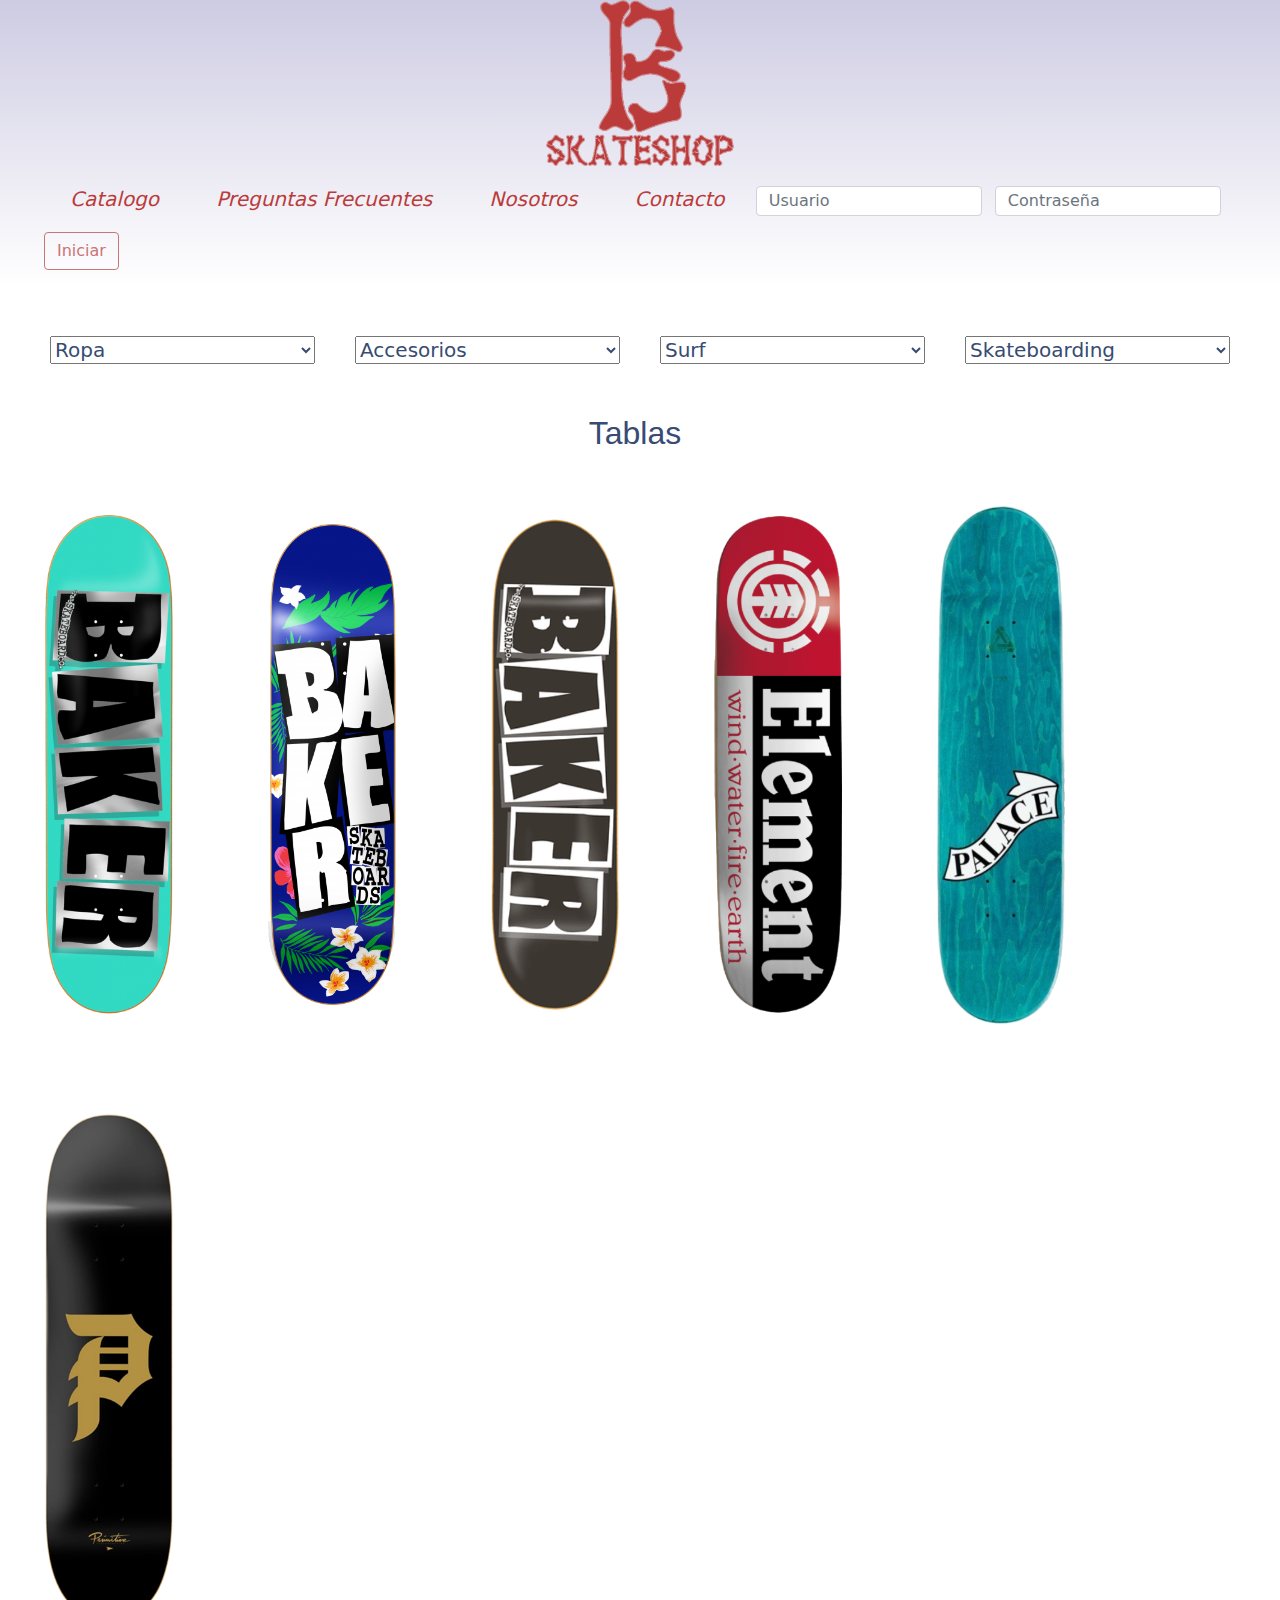
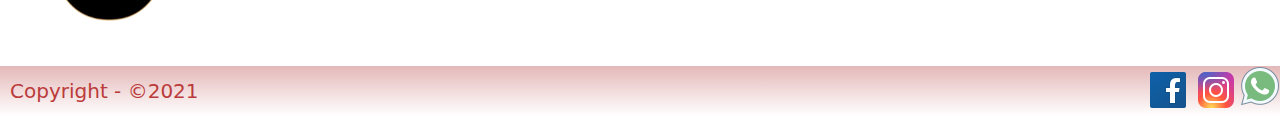
==== paginas/catalogo.html @ 8b9af9b0 "primer_Commit" ====
<!DOCTYPE html>
<html>
<!--Lo que se procesa pero no se ve-->
<head> 
    <meta name="viewport" content="width=device-width, initial-scale=1.0">
    <link rel="stylesheet" href="../css/bootstrap.css">
    <link rel="stylesheet" href="../css/style.css">
    <link rel="shortcut icon" href="../multimedia/logo2.png">
    <meta charset="UTF-8">
</head>

<!--Lo que el usuario ve-->
<body class="grilla3">
    <script src="../js/bootstrap.js"></script>
    <header class="container-fluid">
        <section ><a class="d-flex justify-content-center" href="../index.html" class="Icono-Principal" ><img src="../multimedia/logo.png" alt="BumKlaS" width="15%" ></a></section>
        <nav class="mx-auto">
            <ul>
                <li class="nav-item"><a class="nav-link lead" href="catalogo.html">Catalogo</a></li>
                <li class="nav-item"><a class="nav-link lead" href="preguntas-frecuentes.html">Preguntas Frecuentes</a></li>
                <li class="nav-item"><a class="nav-link lead" href="nosotros.html">Nosotros</a></li>
                <li class="nav-item"><a class="nav-link lead" href="contacto.html">Contacto</a></li>
                <input class="form-control me-2" type="user" placeholder="Usuario" aria-label="Search">
                <input class="form-control me-2" type="password" placeholder="Contraseña" aria-label="Search">
                <button class="btn btn-outline-success" type="submit">Iniciar</button>
            </ul>
        </nav>
    </header>
    <main>
        <div class="menuCatalogo">
            <select name="ropa">
                <option value="ropa">Ropa</option>
                <option value="remeras">Remeras</option>
                <option value="pantalones">Pantalones</option>
                <option value="championes">Championes</option>
                <option value="camperas/buzos">Camperas/Buzos</option>
            </select>
    
            <select name="accesorios">
                <option value="accesorios">Accesorios</option>
                <option value="riñoneras">Bolsos</option>
                <option value="ropa interior">Ropa Interior</option>
                <option value="lentes">Lentes</option>
                <option value="gorras">Gorras</option>
            </select>
    
            <select name="surf">
                <option value="surf">Surf</option>
                <option value="tablas">Tablas</option>
                <option value="traje">Trajes</option>
                <option value="quillas">Quillas</option>
                <option value="grip">Grip</option>
            </select>
    
            <select name="skateboarding">
                <option value="skateboarding">Skateboarding</option>
                <option value="tablas">Tablas</option>
                <option value="Trucks">Trucks</option>
                <option value="ruedas">Ruedas</option>
                <option value="herramientas">Herramientas</option>
            </select>
        </div>
        <div class="titulos">
            <h2>Tablas</h2>
        </div>
        <div class="imagenes">
            <a href=""><img src="../multimedia/baker1.png" alt=""></a>
            <a href=""><img src="../multimedia/baker2.png" alt=""></a>
            <a href=""><img src="../multimedia/baker3.png" alt=""></a>
            <a href=""><img src="../multimedia/baker4.png" alt=""></a>
            <a href=""><img src="../multimedia/baker5.png" alt=""></a>
            <a href=""><img src="../multimedia/baker6.png" alt=""></a>
        </div>
    </main>
    <footer>
        <p>Copyright - &copy;2021</p>
        <section class="redes">
            <a href=""><img src="../multimedia/facebook.png" alt="facebook"></a>
            <a href=""><img src="../multimedia/instagram.png" alt="facebook" ></a>
            <a href=""><img src="../multimedia/whatsap.png" alt="facebook" ></a>
        </section>
    </footer>
</body>

</html>
---- css/style.css ----
/*Color Principal: #bb3b3b
  Color Secundario: #ca7575 */

*{
    margin: 0px;
    padding: 0px;
}
/*RESPONSIVE*/
/*DESKTOP*/
/*Estilos generales*/
nav li{
    font-size: 1.3rem;
    display: inline-block;
    padding: 10px;
}
nav{
    display: flex;
    align-content: center;
    flex-wrap: wrap;
    grid-area: menu;
}
nav li a{
    color: #bb3b3b;
    font-style: oblique;
}

header{
    display: flex;
    flex-direction: column;
    justify-content: space-between;
    background: linear-gradient(to bottom, rgba(38, 28, 129, 0.226), white);
}
/*Estilos generales*/
/*Index*/
.contenidoPrincipal{
    grid-area: cP;
    display: flex;
    justify-content: center;
    flex-wrap: nowrap;
}

.contenidoPrincipal video{
    border-radius: 10%;
    margin: 20px;
}
.parrafo1{
    grid-area: parrafo1;
    display: flex;
    flex-direction: row;
    padding: 20px;
}

.parrafo2{
    background-color: #ca757562;
    
}

.container_1{
    display: flex;
    flex-direction: column;
}

.parrafo1 p{
    border-radius: 30px;
    display: flex;
    align-content: center;
    justify-content: center;
    flex-wrap: wrap;
    font-size: 40px;
    font-family: sans-serif;
    color: #9c0e0e;
    font-style: oblique;
    padding: 30px;
    margin: 10px;
}

.parrafo1 img{
    margin: 10px;
    border-radius: 30px;
}

aside{
    grid-area: aside;
}

.sponsor{
    grid-area: sponsor;
    display: flex;
    flex-direction: row;
    padding: 20px;
    background-color: #ca75756e;
}

.sponsor img{
    width: 10%;
}

.sponsor p{
        display: flex;
        justify-content: center;
        align-content: center;
        flex-wrap: wrap;
        margin-left: 30px;
        font-style: italic;
        color: #bb3b3b;
        font-size: 20px;
}

footer p{
    grid-area: copy;
    color: #bb3b3b;
    font-size: 20px;
    margin: 10px;
}

footer section{
    grid-area: ayuda;
    display: flex;
    flex-direction: row;
}

footer{
    grid-area: footer;
    display: grid;
    grid-template-areas: 
    "copy ayuda";
    display: flex;
    justify-content: space-between;
    background: linear-gradient(to bottom, #ca757583, white);
}

.grilla{
    display: grid;
    grid-template-areas: 
    "cabeza"
    "cP"
    "parrafo1"
    "aside"
    "sponsor"
    "footer";
}

/*Index*/
/*Nosotros*/
.sponsors{
    background-color: #b8cbf0
}
main p{
    display: flex;
    align-content: center;
    flex-wrap: wrap;
}
.sponsors{
    grid-area: sponsors;
}
.imagenNosotros1{
    grid-area: im1;
    display: flex;
    flex-direction: row;
}
.imagenNosotros{
    margin: 20px;
    border-radius: 20px;
}

.imagenNosotros1 p{
    font-size: 30px;
    font-family: Verdana, Geneva, Tahoma, sans-serif;
    color: #374b73;
    font-style: oblique;
}
.patrocinio1{
    display: flex;
    justify-content: center;
    color: #374b73;
    font-size: 20px;
}
.patrocinio{
    font-size: 17px;
    display: flex;
}

.patrocinio img{
    margin: 20px;
}
.patrocinio p{
    display: flex;
    flex-wrap: wrap;
    align-content: center;
    font-family: sans-serif;
    color: #374b73;
}

.grilla2{
    display: grid;
    grid-template-areas: 
    "cabeza"
    "im1"
    "sponsors"
    "footer";
}
/*Nosotros*/
/*Contacto*/
.contacto form{
    display: flex;
    justify-content: center;
}

form{
    background-image: url("../multimedia/fondo4.png");
    padding: 20px;
    margin: 20px;
    border: firebrick double;
}

fieldset{
    margin: 20px;
    padding: 20px;
    border-radius: 5px;
}
legend{
    color: #374b73;
    font-size: 20px;
}

label{
    color: #374b73;
    font-size: 20px;
}

input{
    height: 30px;
}

.contacto h2{
    display: flex;
    justify-content: center;
    font-size: 50px;
    background-color: #fff;
    font-style: italic;
}

.sobre{
    height: 60px;
    border-radius: 5px;
}
form{
    display: flex;
    flex-direction: row;
}
main{
    grid-area: contacto;
}
header{
    grid-area: cabeza;
}

footer{
    grid-area: footer;
}
.grilla3{
    display: grid;
    grid-template-areas: 
    "cabeza"
    "contacto"
    "footer";
}
/*Contacto*/

/*Preguntas Frecuentes*/

.preguntasFrecuentes section{
    display: flex;
    flex-direction: column;
    color: #374b73;
    font-size: 20px;
    margin: 20px;
}
    
.preguntasFrecuentes section p{
    margin-bottom: 10px;
    margin-left: 20px;
}
    
.preguntasFrecuentes section h2{
    font-size: 40px;
    margin: 10px;
}
.preguntasFrecuentes div h2{
    color: #374b73;
    font-size: 30px;
    margin: 10px;
}
.preguntasFrecuentes div h3{
    color: #374b73;
    font-size: 20px;
    margin-left: 100px;
    margin-bottom: 80px;
}
    
/*Preguntas Frecuentes*/

/*Catalogo*/
.menuCatalogo{
    display: flex;
    flex-direction: row;
    margin: 30px;
}

select{
    color: #374b73;
    font-size: 20px;
    width: 100%;
    height: 50%;
    margin: 20px;
}

.imagenes img{
    width: 10%;
    margin: 45px;
}

.titulos{
    display: flex;
    justify-content: center;
    color: #374b73;
    font-size: 40px;
    margin-right: 10px;
    font-family: Verdana, Geneva, Tahoma, sans-serif;
}
/*Catalogo*/



/*DESKTOP*/

/*TABLET*/
@media (min-width: 501px) and (max-width: 1023px) {
    header{
        flex-direction: column;
        align-content: center;
        flex-wrap: wrap;
    }
    header section{
        display: flex;
        justify-content: center;
    }
    /*Index*/
    .parrafo1{
        flex-direction: column;
    }
    .parrafo1 p{
        font-size: 20px;
    }
    aside{
        flex-direction: column;
    }
    .sponsor p{
        font-size: 12px;
    }
    /*Index*/
    /*Nosotros*/
    .imagenNosotros1{
        flex-direction: column;
    }
    .imagenNosotros1 img{
        width: 96%;
    }
    .imagenNosotros1 p{
        padding: 40px;
        font-size: 25px;
    }
    .p1{
        grid-area: p1;
        width: 60%;
    }
    .p2{
        grid-area: p2;
        width: 60%;
    }
    .p3{
        grid-area: p3;
        width: 60%;
    }
    .t1{
        grid-area: t1;
        margin: 10px;
    }
    .t2{
        grid-area: t2;
        margin: 10px;
    }
    .t3{
        grid-area: t3;
        margin: 10px;
    }
    .patrocinio{
        display: grid;
        grid-template-areas: 
        "p1 t1"
        "p2 t2"
        "p3 t3";
        grid-template-columns: 20% auto;
    }
    /*Nosotros*/
    footer{
        margin: 0px ;
    }
    footer p{
        display: flex;
        align-content: center;
        flex-wrap: wrap;
        font-size: 15px;
    }
    footer img{
        margin: 0px;
        transform: scale(80%);
    }
    /*Contacto*/
    form{
        flex-direction: column;
    }
    /*Contacto*/
    /*Catalogo*/
        .menuCatalogo{
            flex-direction: column;
        }
    /*Catalogo*/


}
/*TABLET*/

/*SMARTPHONE*/
@media (max-width: 500px) {
    /*Index*/
    header{
        flex-direction: column;
        align-content: center;
        flex-wrap: wrap;
    }
    header section{
        display: flex;
        justify-content: center;
    }
    nav li{
        display: block;
    }
    nav{
        display: flex;
        justify-content: center;
    }
    .parrafo1{
        flex-direction: column;
    }
    .parrafo1 p{
        font-size: 20px;
    }
    aside{
        flex-direction: column;
    }
    .sponsor p{
        font-size: 12px;
    }
    footer{
        margin: 0px ;
    }
    /*Index*/
    /*Nosotros*/
    .imagenNosotros1{
        flex-direction: column;
    }
    .imagenNosotros1 img{
        width: 96%;
    }
    .imagenNosotros1 p{
        padding: 40px;
        font-size: 25px;
    }
    .p1{
        grid-area: p1;
        width: 80%;
    }
    .p2{
        grid-area: p2;
        width: 80%;
    }
    .p3{
        grid-area: p3;
        width: 80%;
    }
    .t1{
        grid-area: t1;
        margin: 10px;
    }
    .t2{
        grid-area: t2;
        margin: 10px;
    }
    .t3{
        grid-area: t3;
        margin: 10px;
    }
    .patrocinio{
        display: grid;
        grid-template-areas: 
        "p1 t1"
        "p2 t2"
        "p3 t3";
        grid-template-columns: 20% auto;
    }
    /*Nosotros*/
    /*Contacto*/
    form{
        flex-direction: column;
    }
    form{
        background-image: none;
        padding: 20px;
        margin: 20px;
        border: firebrick double;
    }
    
    fieldset{
        margin: 20px;
        padding: 20px;
        border-radius: 5px;
    }
    legend{
        color: #374b73;
        font-size: 20px;
    }
    
    label{
        color: #374b73;
        font-size: 20px;
    }
    
    input{
        height: 30px;
    }
    
    .contacto h2{
        display: flex;
        justify-content: center;
        font-size: 50px;
        background-color: #fff;
        font-style: italic;
    }
    .sobre{
        display: flex;
        flex-direction: column;
        height: 150px;
    }
    .enQue{
        display: flex;
        flex-direction: column;
    }
    textarea{
        height: 200px;
        width: 95%;
    }
    /*Contacto*/
    /*Catalogo*/
    .menuCatalogo{
        flex-direction: column;
    }
    /*Catalogo*/
    
}
/*SMARTPHONE*/
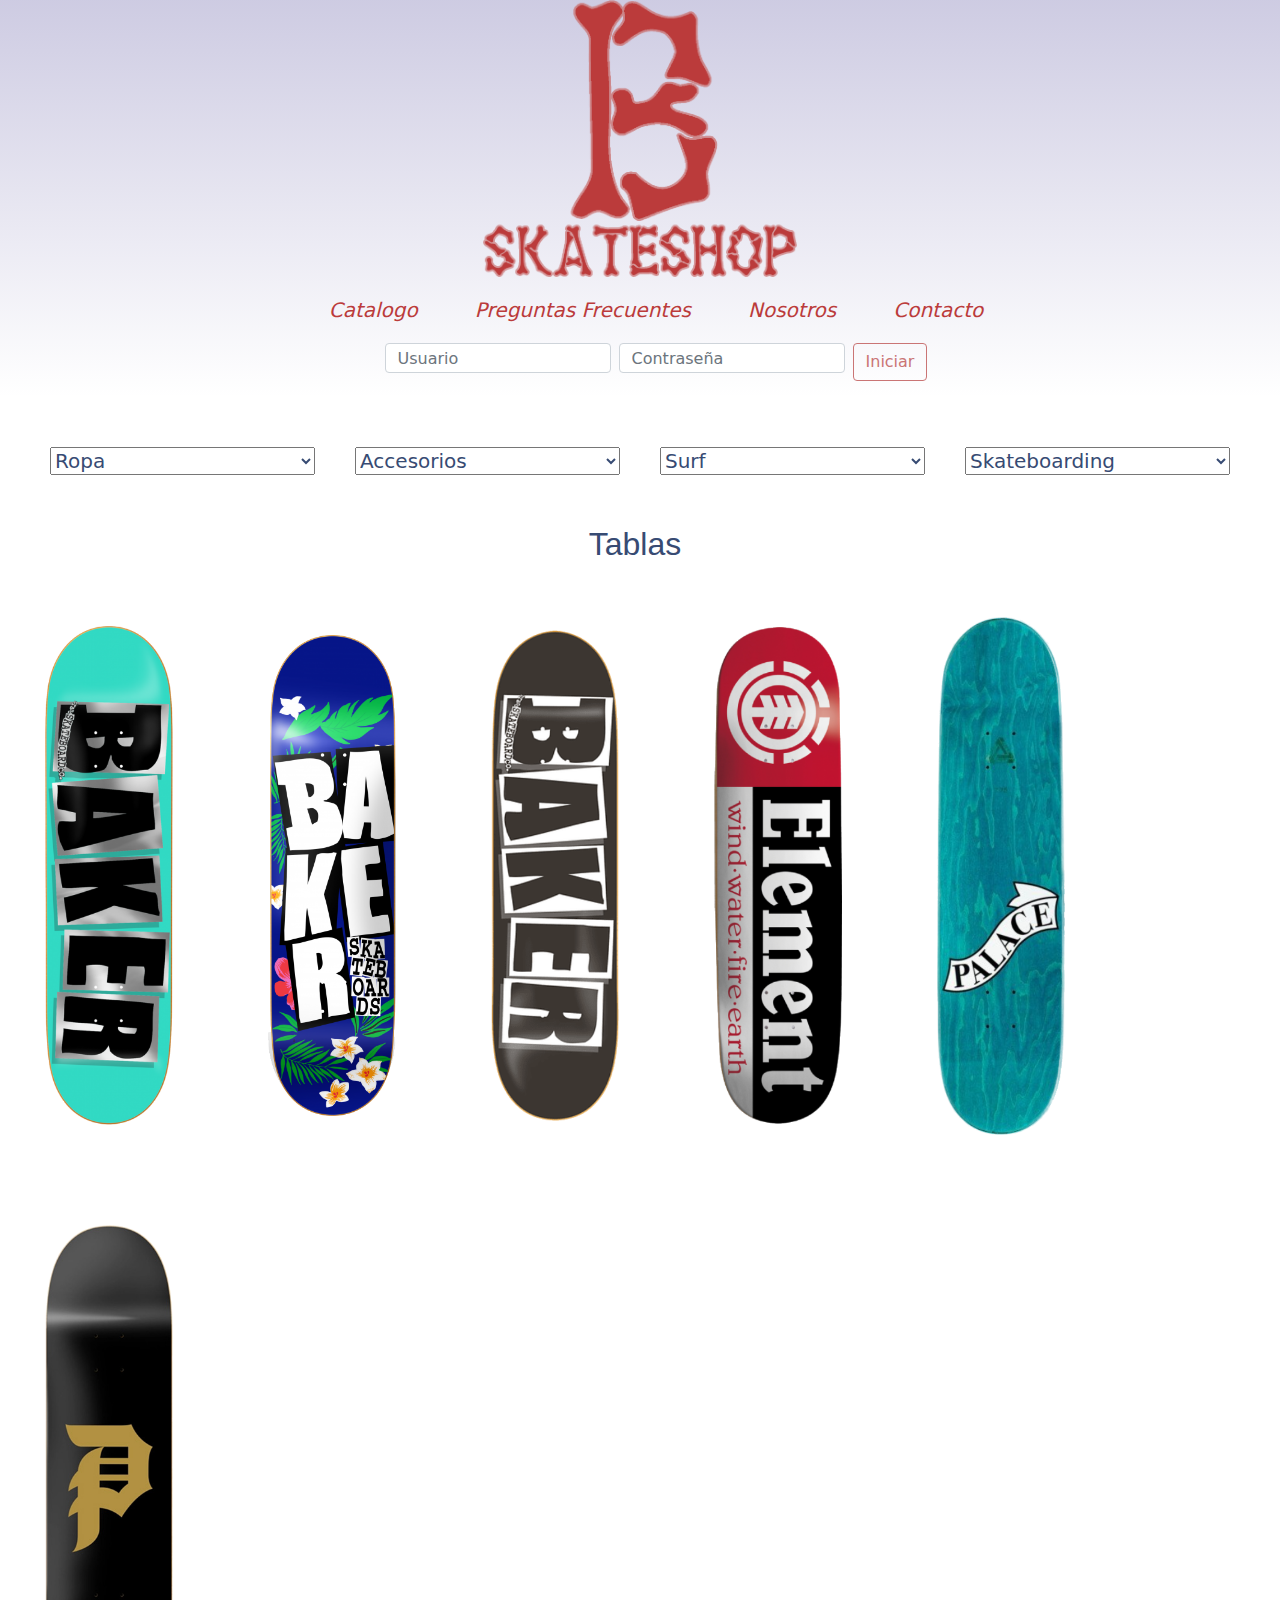
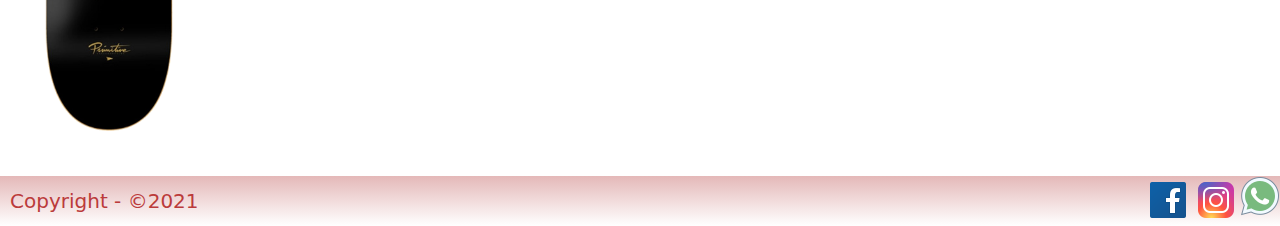
==== commit aacc3b72: "Segundo Commit" ====
--- a/paginas/catalogo.html
+++ b/paginas/catalogo.html
@@ -13,16 +13,18 @@
 <body class="grilla3">
     <script src="../js/bootstrap.js"></script>
     <header class="container-fluid">
-        <section ><a class="d-flex justify-content-center" href="../index.html" class="Icono-Principal" ><img src="../multimedia/logo.png" alt="BumKlaS" width="15%" ></a></section>
-        <nav class="mx-auto">
+        <section ><a class="d-flex justify-content-center" href="../index.html" class="icono-Principal" ><img class="w-25 img-fluid" src="../multimedia/logo.png" alt="BumKlaS" ></a></section>
+        <nav class="mx-auto ">
             <ul>
                 <li class="nav-item"><a class="nav-link lead" href="catalogo.html">Catalogo</a></li>
                 <li class="nav-item"><a class="nav-link lead" href="preguntas-frecuentes.html">Preguntas Frecuentes</a></li>
                 <li class="nav-item"><a class="nav-link lead" href="nosotros.html">Nosotros</a></li>
                 <li class="nav-item"><a class="nav-link lead" href="contacto.html">Contacto</a></li>
-                <input class="form-control me-2" type="user" placeholder="Usuario" aria-label="Search">
-                <input class="form-control me-2" type="password" placeholder="Contraseña" aria-label="Search">
-                <button class="btn btn-outline-success" type="submit">Iniciar</button>
+                <div>
+                  <input class="form-control me-2" type="user" placeholder="Usuario" aria-label="Search">
+                  <input class="form-control me-2" type="password" placeholder="Contraseña" aria-label="Search">
+                  <button class="btn btn-outline-success" type="submit">Iniciar</button>
+                </div>
             </ul>
         </nav>
     </header>
--- a/css/style.css
+++ b/css/style.css
@@ -8,6 +8,10 @@
 /*RESPONSIVE*/
 /*DESKTOP*/
 /*Estilos generales*/
+nav div{
+    display: flex;
+    justify-content: center;
+}
 nav li{
     font-size: 1.3rem;
     display: inline-block;
@@ -434,21 +438,13 @@
 /*SMARTPHONE*/
 @media (max-width: 500px) {
     /*Index*/
-    header{
-        flex-direction: column;
-        align-content: center;
-        flex-wrap: wrap;
-    }
-    header section{
-        display: flex;
-        justify-content: center;
-    }
-    nav li{
-        display: block;
-    }
-    nav{
-        display: flex;
-        justify-content: center;
+    nav ul{
+        display: flex;
+        flex-direction: column;
+    }
+    nav div{
+        display: flex;
+        flex-direction: column;
     }
     .parrafo1{
         flex-direction: column;
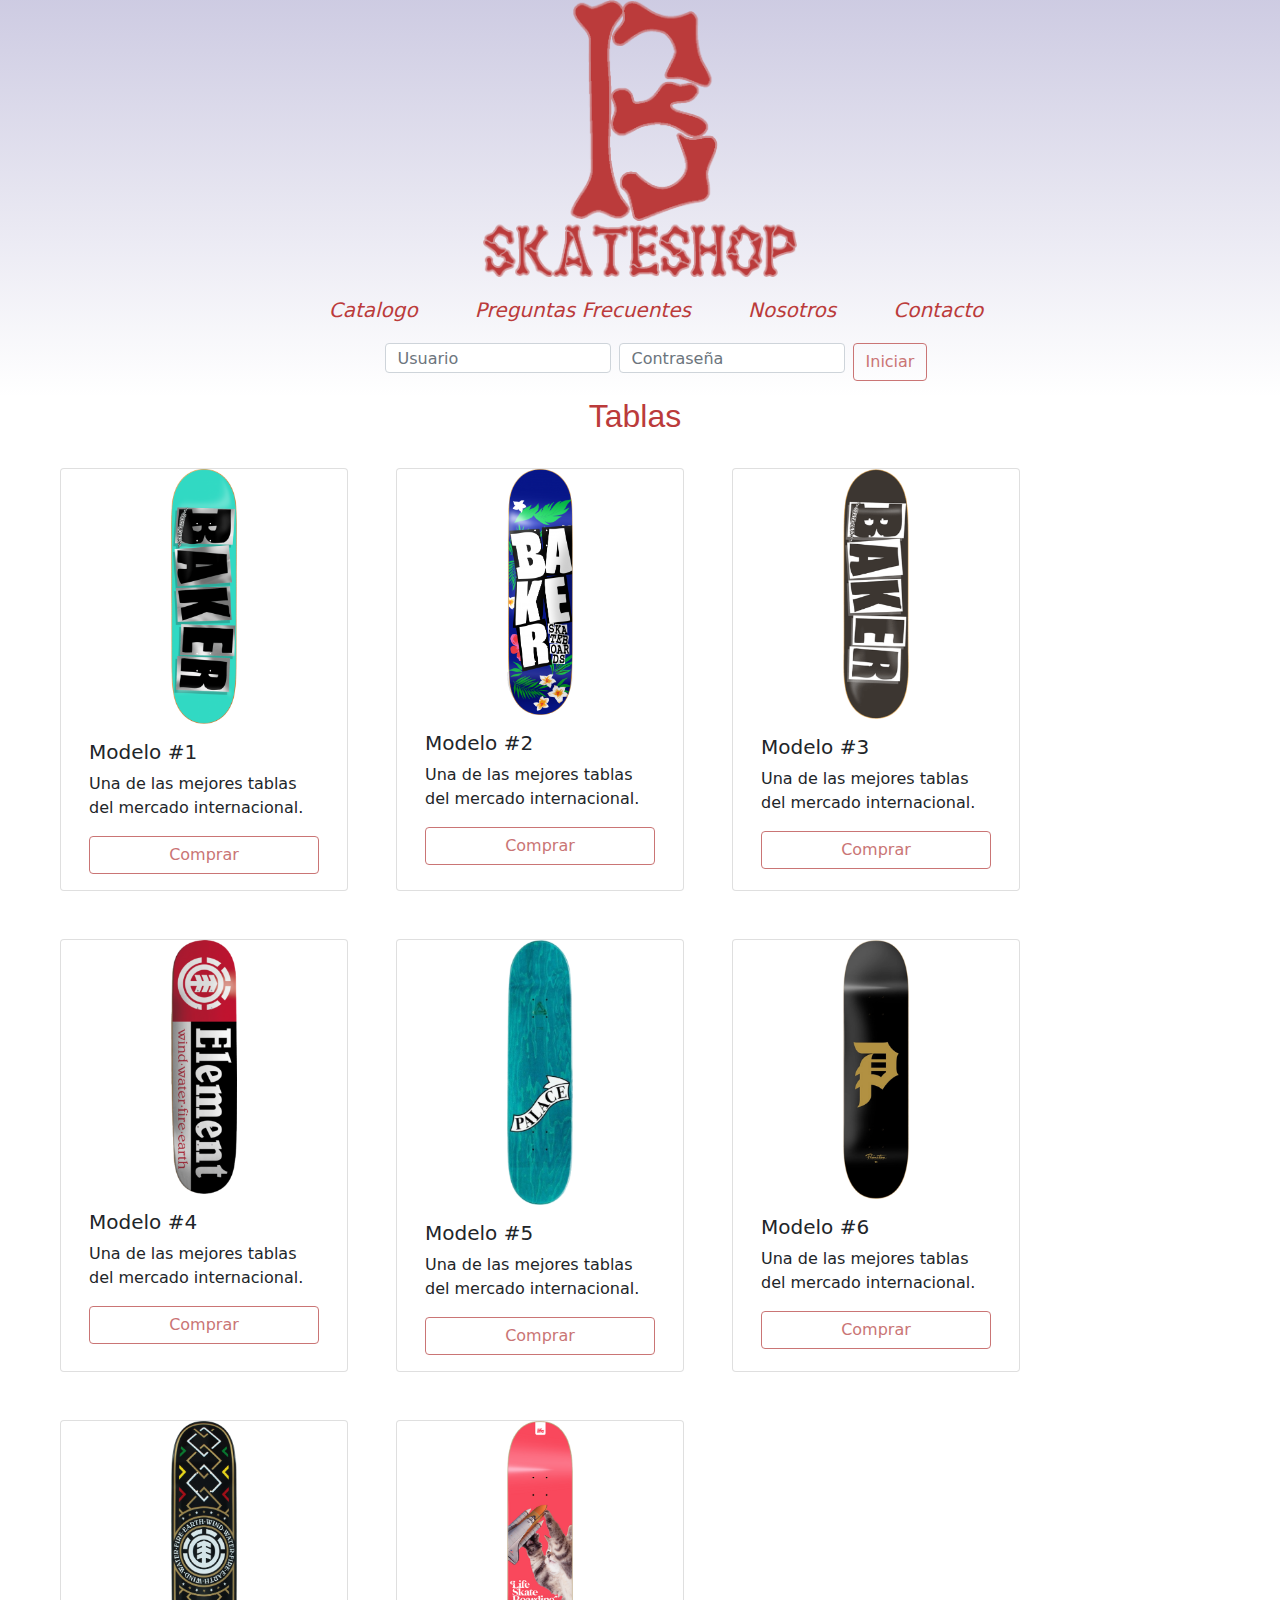
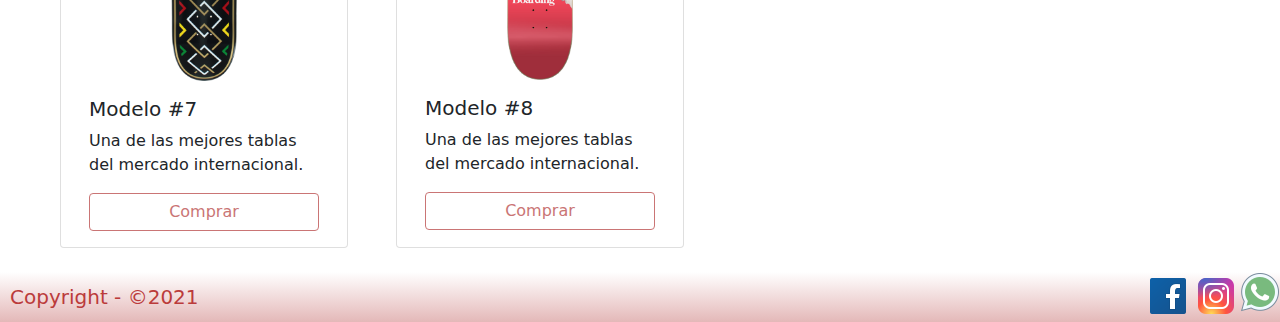
==== commit 567afd65: "Agregado Boostrap completo + animaciones" ====
--- a/paginas/catalogo.html
+++ b/paginas/catalogo.html
@@ -28,50 +28,82 @@
             </ul>
         </nav>
     </header>
-    <main>
-        <div class="menuCatalogo">
-            <select name="ropa">
-                <option value="ropa">Ropa</option>
-                <option value="remeras">Remeras</option>
-                <option value="pantalones">Pantalones</option>
-                <option value="championes">Championes</option>
-                <option value="camperas/buzos">Camperas/Buzos</option>
-            </select>
-    
-            <select name="accesorios">
-                <option value="accesorios">Accesorios</option>
-                <option value="riñoneras">Bolsos</option>
-                <option value="ropa interior">Ropa Interior</option>
-                <option value="lentes">Lentes</option>
-                <option value="gorras">Gorras</option>
-            </select>
-    
-            <select name="surf">
-                <option value="surf">Surf</option>
-                <option value="tablas">Tablas</option>
-                <option value="traje">Trajes</option>
-                <option value="quillas">Quillas</option>
-                <option value="grip">Grip</option>
-            </select>
-    
-            <select name="skateboarding">
-                <option value="skateboarding">Skateboarding</option>
-                <option value="tablas">Tablas</option>
-                <option value="Trucks">Trucks</option>
-                <option value="ruedas">Ruedas</option>
-                <option value="herramientas">Herramientas</option>
-            </select>
-        </div>
+    <main class="container-fluid">
         <div class="titulos">
             <h2>Tablas</h2>
         </div>
-        <div class="imagenes">
-            <a href=""><img src="../multimedia/baker1.png" alt=""></a>
-            <a href=""><img src="../multimedia/baker2.png" alt=""></a>
-            <a href=""><img src="../multimedia/baker3.png" alt=""></a>
-            <a href=""><img src="../multimedia/baker4.png" alt=""></a>
-            <a href=""><img src="../multimedia/baker5.png" alt=""></a>
-            <a href=""><img src="../multimedia/baker6.png" alt=""></a>
+        <div class="container-fluid row catalogos mx-auto">
+            <div class="card m-4" style="width: 18rem;">
+                <img src="../multimedia/baker1.png" class="card-img-top w-25 mx-auto animacionCatalogo" alt="...">
+                <div class="card-body">
+                  <h5 class="card-title">Modelo #1</h5>
+                  <p class="card-text">Una de las mejores tablas del mercado internacional.</p>
+                  <a href="#" class="btn btn-outline-success d-flex"><span class="mx-auto">Comprar</span></a>
+                </div>
+            </div>
+
+            <div class="card m-4" style="width: 18rem;">
+                <img src="../multimedia/baker2.png" class="card-img-top w-25 mx-auto animacionCatalogo" alt="...">
+                <div class="card-body">
+                  <h5 class="card-title">Modelo #2</h5>
+                  <p class="card-text">Una de las mejores tablas del mercado internacional.</p>
+                  <a href="#" class="btn btn-outline-success d-flex"><span class="mx-auto">Comprar</span></a>
+                </div>
+            </div>
+
+            <div class="card m-4" style="width: 18rem;">
+                <img src="../multimedia/baker3.png" class="card-img-top w-25 mx-auto animacionCatalogo" alt="...">
+                <div class="card-body">
+                  <h5 class="card-title">Modelo #3</h5>
+                  <p class="card-text">Una de las mejores tablas del mercado internacional.</p>
+                  <a href="#" class="btn btn-outline-success d-flex"><span class="mx-auto">Comprar</span></a>
+                </div>
+            </div>
+
+            <div class="card m-4" style="width: 18rem;">
+                <img src="../multimedia/baker4.png" class="card-img-top w-25 mx-auto animacionCatalogo" alt="...">
+                <div class="card-body">
+                  <h5 class="card-title">Modelo #4</h5>
+                  <p class="card-text">Una de las mejores tablas del mercado internacional.</p>
+                  <a href="#" class="btn btn-outline-success d-flex"><span class="mx-auto">Comprar</span></a>
+                </div>
+            </div>
+
+            <div class="card m-4" style="width: 18rem;">
+                <img src="../multimedia/baker5.png" class="card-img-top w-25 mx-auto animacionCatalogo" alt="...">
+                <div class="card-body">
+                  <h5 class="card-title">Modelo #5</h5>
+                  <p class="card-text">Una de las mejores tablas del mercado internacional.</p>
+                  <a href="#" class="btn btn-outline-success d-flex"><span class="mx-auto">Comprar</span></a>
+                </div>
+            </div>
+
+            <div class="card m-4" style="width: 18rem;">
+                <img src="../multimedia/baker6.png" class="card-img-top w-25 mx-auto animacionCatalogo" alt="...">
+                <div class="card-body">
+                  <h5 class="card-title">Modelo #6</h5>
+                  <p class="card-text">Una de las mejores tablas del mercado internacional.</p>
+                  <a href="#" class="btn btn-outline-success d-flex"><span class="mx-auto">Comprar</span></a>
+                </div>
+            </div>
+
+            <div class="card m-4" style="width: 18rem;">
+                <img src="../multimedia/baker7.png" class="card-img-top w-25 mx-auto animacionCatalogo" alt="...">
+                <div class="card-body">
+                  <h5 class="card-title">Modelo #7</h5>
+                  <p class="card-text">Una de las mejores tablas del mercado internacional.</p>
+                  <a href="#" class="btn btn-outline-success d-flex"><span class="mx-auto">Comprar</span></a>
+                </div>
+            </div>
+
+            <div class="card m-4" style="width: 18rem;">
+                <img src="../multimedia/baker8.png" class="card-img-top w-25 mx-auto animacionCatalogo" alt="...">
+                <div class="card-body">
+                  <h5 class="card-title">Modelo #8</h5>
+                  <p class="card-text">Una de las mejores tablas del mercado internacional.</p>
+                  <a href="#" class="btn btn-outline-success d-flex"><span class="mx-auto">Comprar</span></a>
+                </div>
+            </div>
         </div>
     </main>
     <footer>
--- a/css/style.css
+++ b/css/style.css
@@ -130,7 +130,7 @@
     "copy ayuda";
     display: flex;
     justify-content: space-between;
-    background: linear-gradient(to bottom, #ca757583, white);
+    background: linear-gradient(to top, #ca757583, white);
 }
 
 .grilla{
@@ -147,7 +147,7 @@
 /*Index*/
 /*Nosotros*/
 .sponsors{
-    background-color: #b8cbf0
+    background-color: #bb3b3b34
 }
 main p{
     display: flex;
@@ -170,13 +170,13 @@
 .imagenNosotros1 p{
     font-size: 30px;
     font-family: Verdana, Geneva, Tahoma, sans-serif;
-    color: #374b73;
+    color: #ca7575;
     font-style: oblique;
 }
 .patrocinio1{
     display: flex;
     justify-content: center;
-    color: #374b73;
+    color: #ca7575;
     font-size: 20px;
 }
 .patrocinio{
@@ -192,7 +192,7 @@
     flex-wrap: wrap;
     align-content: center;
     font-family: sans-serif;
-    color: #374b73;
+    color: #ca7575;
 }
 
 .grilla2{
@@ -205,21 +205,21 @@
 }
 /*Nosotros*/
 /*Contacto*/
+.contactos{
+    display: flex;
+    flex-direction: row;
+}
 .contacto form{
     display: flex;
     justify-content: center;
 }
 
 form{
-    background-image: url("../multimedia/fondo4.png");
-    padding: 20px;
-    margin: 20px;
     border: firebrick double;
 }
 
 fieldset{
     margin: 20px;
-    padding: 20px;
     border-radius: 5px;
 }
 legend{
@@ -250,7 +250,7 @@
 }
 form{
     display: flex;
-    flex-direction: row;
+    flex-direction: column;
 }
 main{
     grid-area: contacto;
@@ -276,7 +276,7 @@
 .preguntasFrecuentes section{
     display: flex;
     flex-direction: column;
-    color: #374b73;
+    color: #bb3b3b;
     font-size: 20px;
     margin: 20px;
 }
@@ -291,12 +291,12 @@
     margin: 10px;
 }
 .preguntasFrecuentes div h2{
-    color: #374b73;
+    color: #bb3b3b;
     font-size: 30px;
     margin: 10px;
 }
 .preguntasFrecuentes div h3{
-    color: #374b73;
+    color: #bb3b3b;
     font-size: 20px;
     margin-left: 100px;
     margin-bottom: 80px;
@@ -305,29 +305,11 @@
 /*Preguntas Frecuentes*/
 
 /*Catalogo*/
-.menuCatalogo{
-    display: flex;
-    flex-direction: row;
-    margin: 30px;
-}
-
-select{
-    color: #374b73;
-    font-size: 20px;
-    width: 100%;
-    height: 50%;
-    margin: 20px;
-}
-
-.imagenes img{
-    width: 10%;
-    margin: 45px;
-}
 
 .titulos{
     display: flex;
     justify-content: center;
-    color: #374b73;
+    color: #bb3b3b;
     font-size: 40px;
     margin-right: 10px;
     font-family: Verdana, Geneva, Tahoma, sans-serif;
@@ -340,6 +322,9 @@
 
 /*TABLET*/
 @media (min-width: 501px) and (max-width: 1023px) {
+    .carucel{
+        display: none;
+    }
     header{
         flex-direction: column;
         align-content: center;
@@ -455,11 +440,22 @@
     aside{
         flex-direction: column;
     }
-    .sponsor p{
-        font-size: 12px;
+    .sponsor{
+        flex-direction: column;
+    }
+    .sponsor img{
+        width: 30%;
     }
     footer{
         margin: 0px ;
+    }
+    footer p{
+        font-size: 1rem;
+        font-weight: 300;
+    }
+    footer{
+        padding: none;
+        margin: none;
     }
     /*Index*/
     /*Nosotros*/
@@ -507,6 +503,9 @@
     }
     /*Nosotros*/
     /*Contacto*/
+    .carucel{
+        display: none;
+    }
     form{
         flex-direction: column;
     }
@@ -558,10 +557,88 @@
     }
     /*Contacto*/
     /*Catalogo*/
-    .menuCatalogo{
-        flex-direction: column;
+    .catalogos{
+        display: flex;
+        justify-content: center;
     }
     /*Catalogo*/
     
 }
 /*SMARTPHONE*/
+
+/*Animaciones*/
+
+@keyframes animacionCatalogo{
+    0%{
+        transform: scale(100%);
+    }
+    25%{
+        transform: scale(200%);
+    }
+    50%{
+        transform: scale(150%);
+    }
+    100%{
+        transform: scale(100%);
+    }
+
+}
+
+.animacionCatalogo:hover{
+    animation-name: animacionCatalogo;
+    animation-duration: 13s;
+}
+
+@keyframes animacionIndex {
+    0%{
+        transform: translateX(0);
+    }
+    50%{
+        transform: translateX(-50px);
+    }
+    100%{
+        transform: translateX(0);
+    }
+}
+
+.animacionIndex{
+    animation-name: animacionIndex;
+    animation-duration: 5s;
+}
+
+
+@keyframes animacionIndex2 {
+    0%{
+        transform: translateX(0);
+    }
+    50%{
+        transform: translateY(-200px);
+    }
+    100%{
+        transform: translateX(0);
+    }
+}
+
+.animacionIndex2{
+    animation-name: animacionIndex2;
+    animation-duration: 5s;
+}
+
+@keyframes animacionIndex3 {
+    0%{
+        transform: translateX(0);
+    }
+    50%{
+        transform: translateY(-20px);
+    }
+    100%{
+        transform: translateX(0);
+    }
+}
+
+.animacionIndex3:hover{
+    animation-name: animacionIndex3;
+    animation-duration: 5s;
+}
+/*Animaciones*/
+
